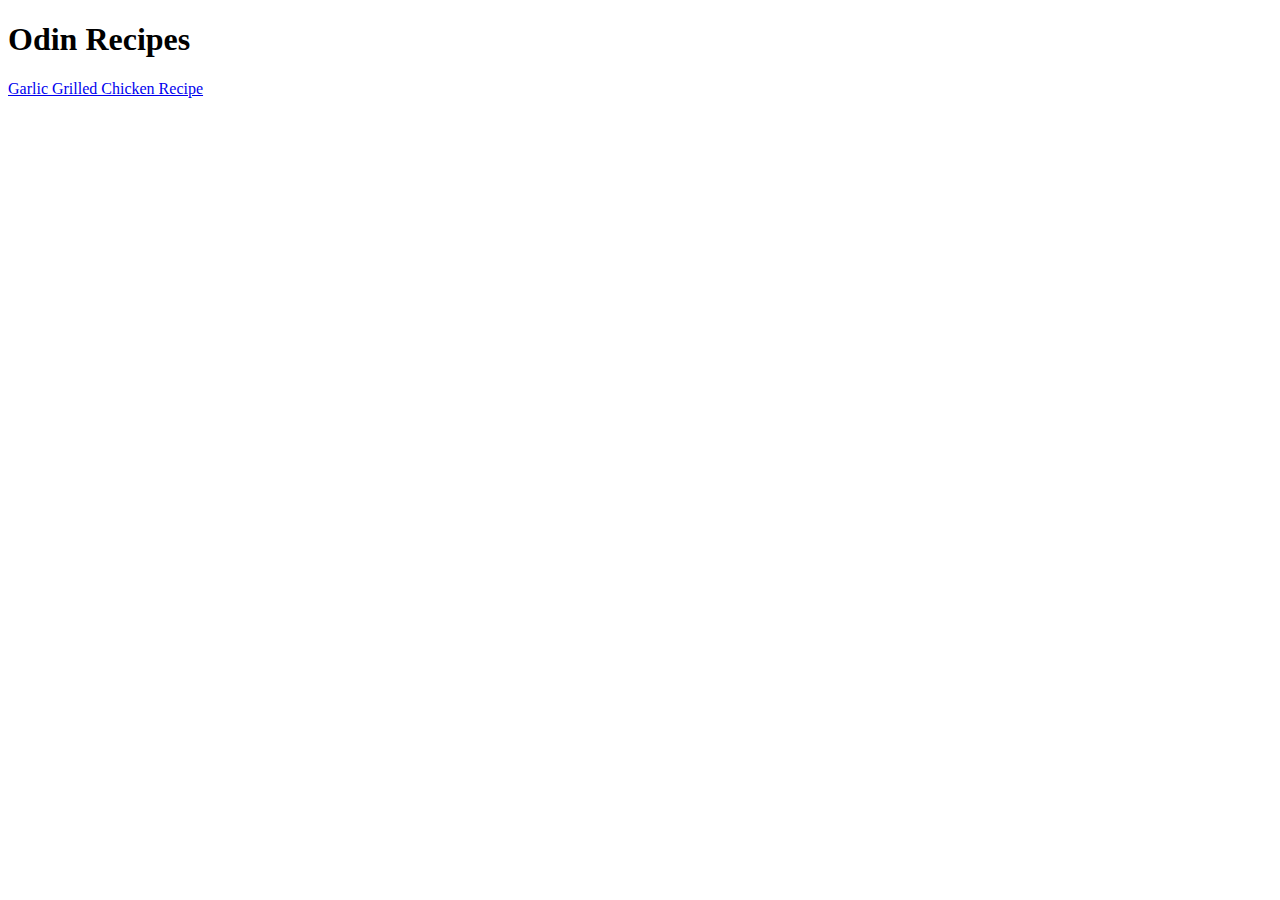
==== index.html @ 90747806 "create index, recipe and link to recipe" ====
<!DOCTYPE html>
<html lang="en">
<head>
    <meta charset="UTF-8">
    <meta http-equiv="X-UA-Compatible" content="IE=edge">
    <meta name="viewport" content="width=device-width, initial-scale=1.0">
    <title>Odin Recipes</title>
</head>
<body>
    <h1>Odin Recipes</h1>

      <a href="recipes/Garlic-Grilled-Chicken.html">Garlic Grilled Chicken Recipe</a>
</body>
</html>
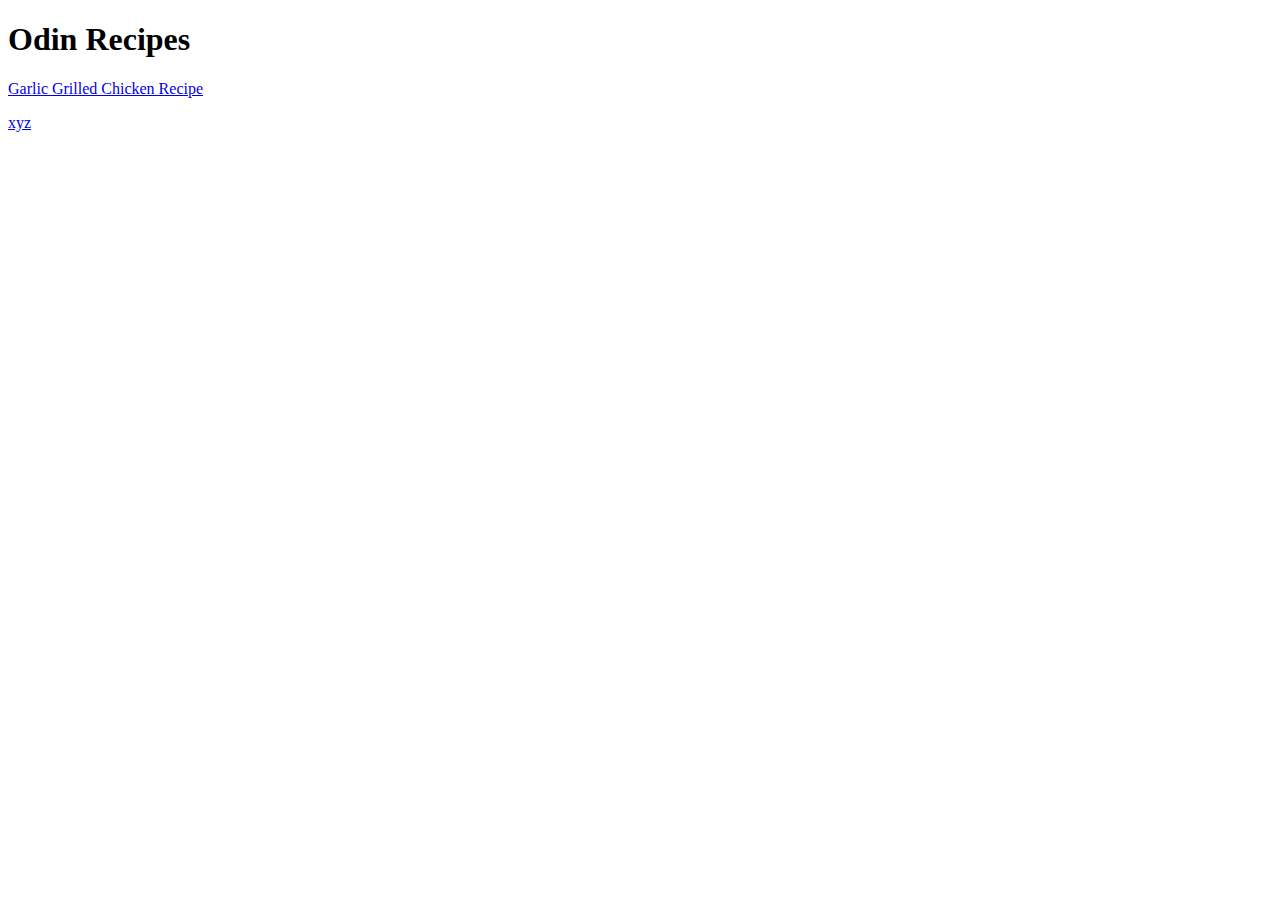
==== commit 07dd472c: "add image to garlic grilled chicken" ====
--- a/index.html
+++ b/index.html
@@ -9,6 +9,8 @@
 <body>
     <h1>Odin Recipes</h1>
 
-      <a href="recipes/Garlic-Grilled-Chicken.html">Garlic Grilled Chicken Recipe</a>
+     <p> <a href="recipes/Garlic-Grilled-Chicken.html">Garlic Grilled Chicken Recipe</a></p>
+
+      <p><a href="recipes/xyz.html?">xyz</a></p>
 </body>
 </html>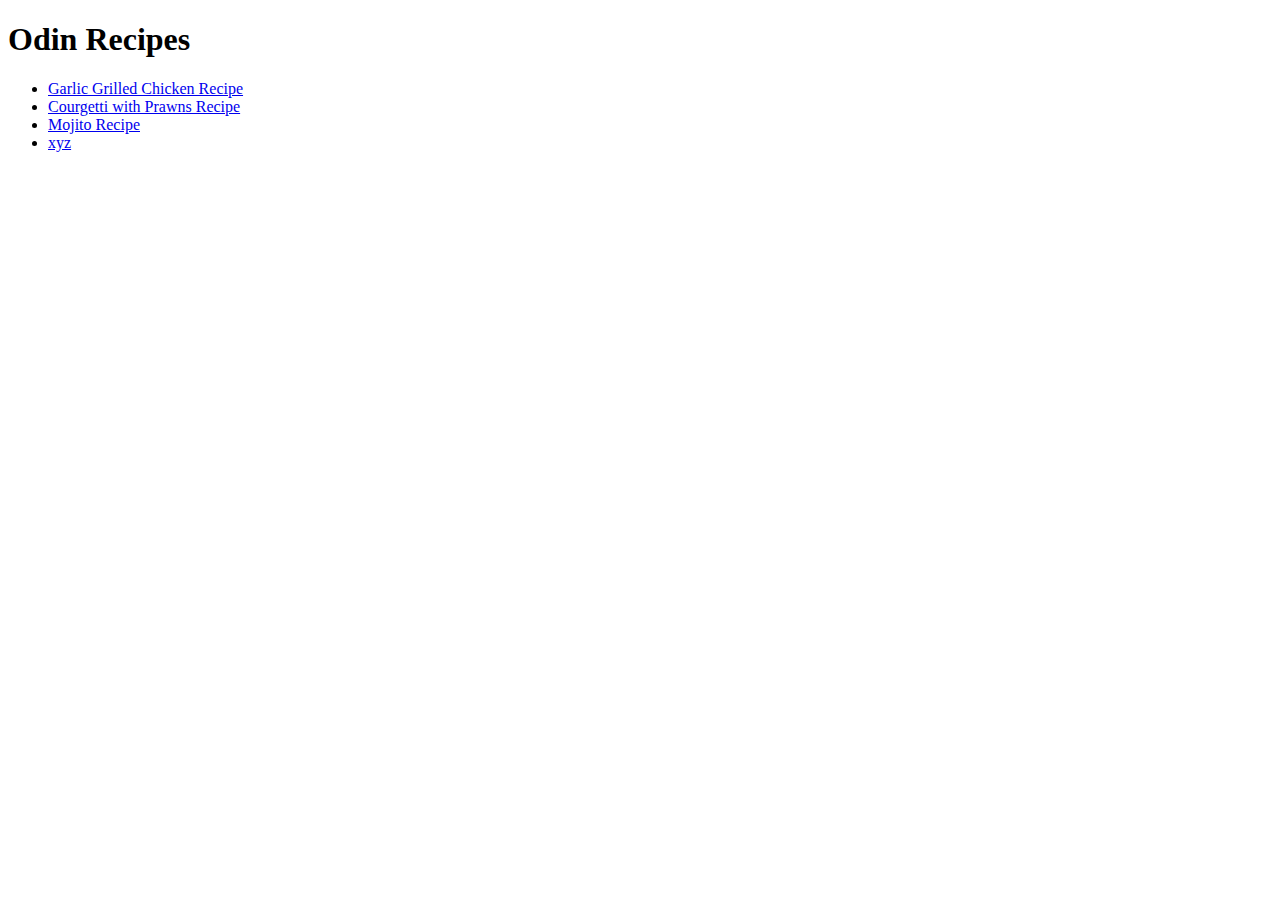
==== commit 7f169834: "update to imdex, add mojito and courgetti recipes" ====
--- a/index.html
+++ b/index.html
@@ -8,9 +8,12 @@
 </head>
 <body>
     <h1>Odin Recipes</h1>
+    <ul>
+      <li><a href="recipes/Garlic-Grilled-Chicken.html">Garlic Grilled Chicken Recipe</a></li> 
+      <li><a href="recipes/courgetti-with-prawns.html">Courgetti with Prawns Recipe</a></li> 
+      <li><a href="recipes/mojitos.html">Mojito Recipe</a></li> 
+      <li><a href="recipes/xyz.html?">xyz</a></li>
 
-     <p> <a href="recipes/Garlic-Grilled-Chicken.html">Garlic Grilled Chicken Recipe</a></p>
-
-      <p><a href="recipes/xyz.html?">xyz</a></p>
+    </ul>
 </body>
 </html>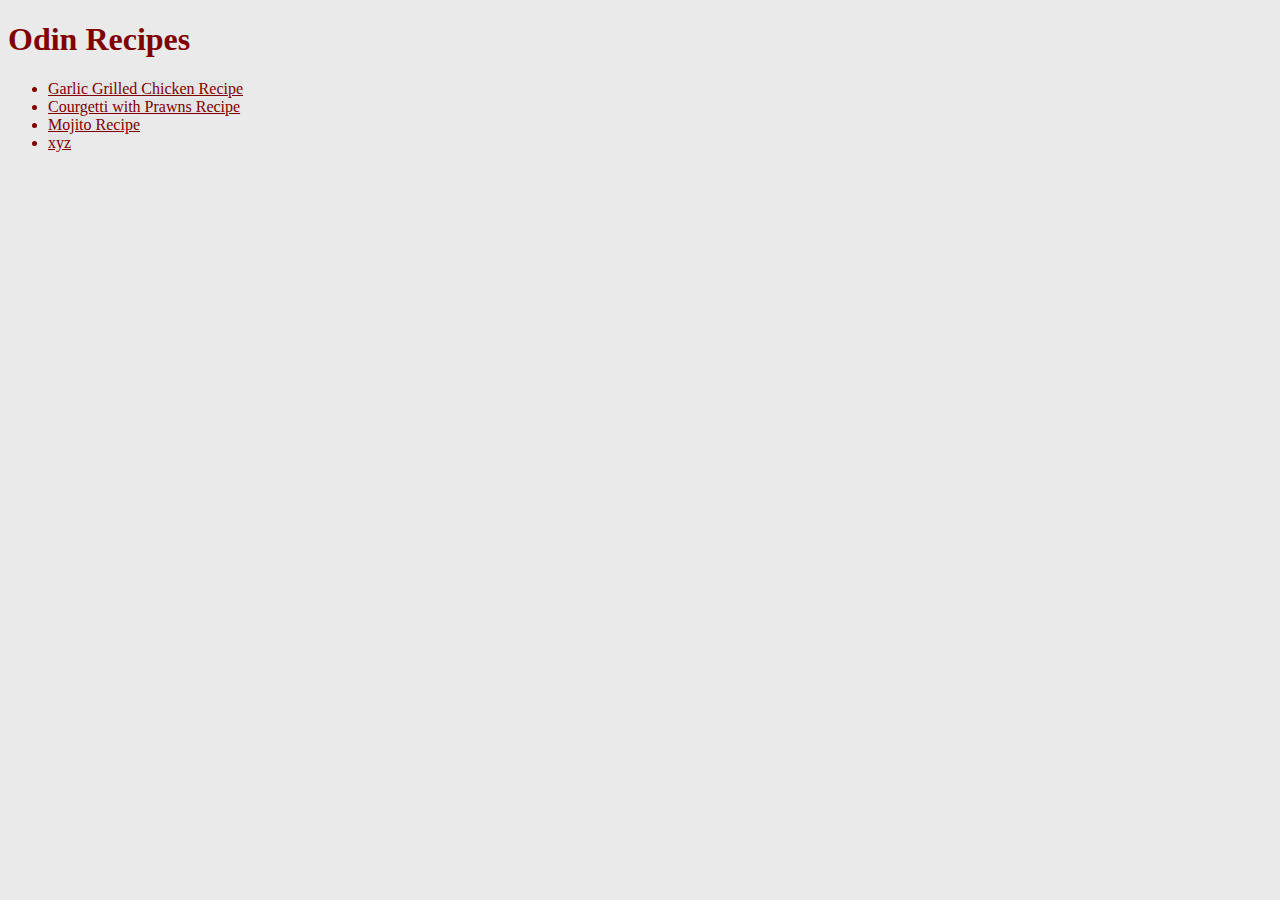
==== commit e546b69f: "css experimentation" ====
--- a/index.html
+++ b/index.html
@@ -4,6 +4,7 @@
     <meta charset="UTF-8">
     <meta http-equiv="X-UA-Compatible" content="IE=edge">
     <meta name="viewport" content="width=device-width, initial-scale=1.0">
+    <link rel="stylesheet" href="styles.css">
     <title>Odin Recipes</title>
 </head>
 <body>
--- a/styles.css
+++ b/styles.css
@@ -0,0 +1,6 @@
+/* styles.css */
+
+body , a {
+    color: maroon;
+    background-color: rgba(228, 228, 228, 0.76);
+  }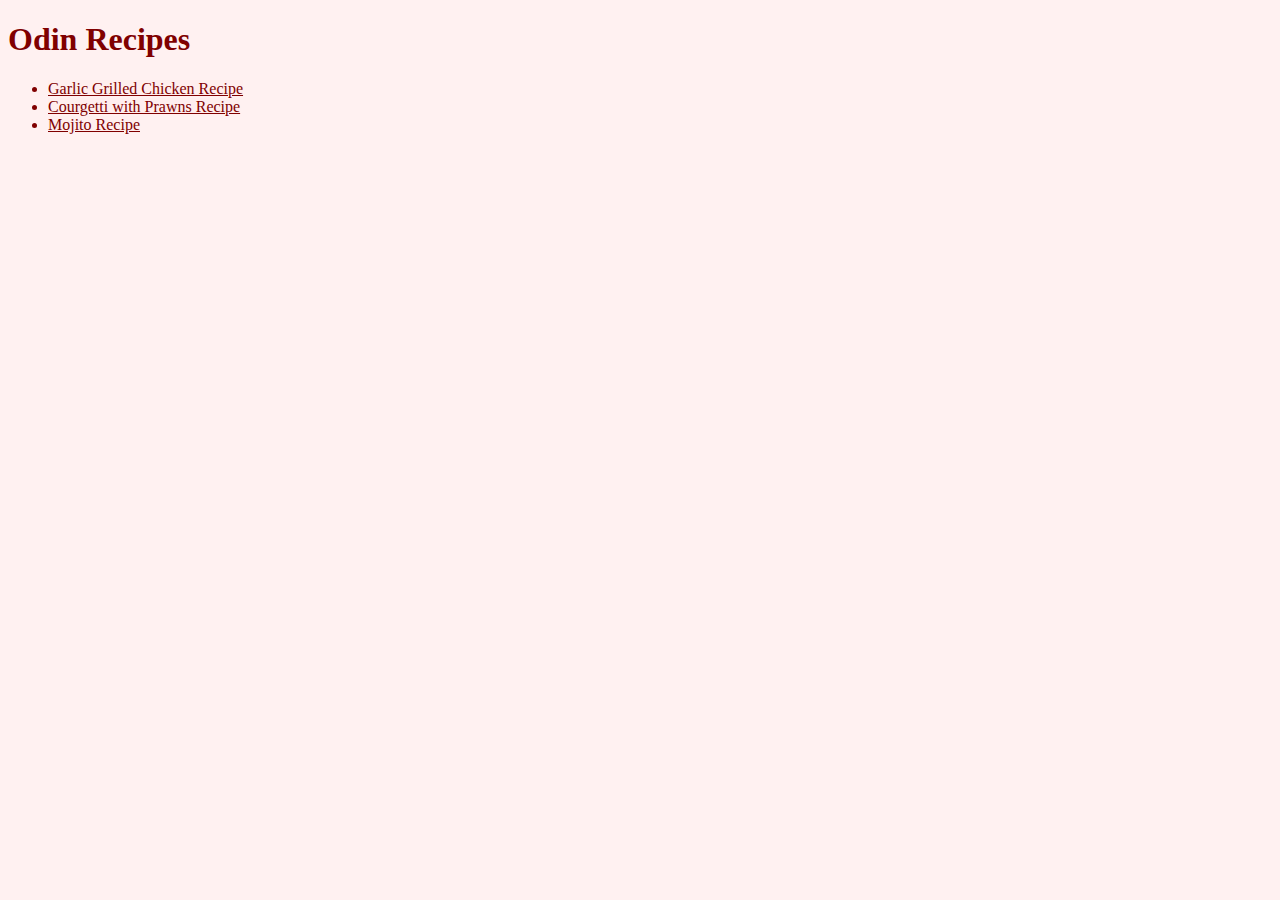
==== commit 87bee120: "commit test" ====
--- a/index.html
+++ b/index.html
@@ -13,7 +13,7 @@
       <li><a href="recipes/Garlic-Grilled-Chicken.html">Garlic Grilled Chicken Recipe</a></li> 
       <li><a href="recipes/courgetti-with-prawns.html">Courgetti with Prawns Recipe</a></li> 
       <li><a href="recipes/mojitos.html">Mojito Recipe</a></li> 
-      <li><a href="recipes/xyz.html?">xyz</a></li>
+      
 
     </ul>
 </body>
--- a/styles.css
+++ b/styles.css
@@ -2,5 +2,18 @@
 
 body , a {
     color: maroon;
-    background-color: rgba(228, 228, 228, 0.76);
-  }+    background-color: rgba(255, 237, 237, 0.76);
+  }
+
+  a:hover {
+    color: black;
+    font-weight: bold;
+  }
+
+  img {
+    padding: 0;
+    display: block;
+    margin: 0 auto;
+    max-height: 50%;
+    max-width: 50%;
+}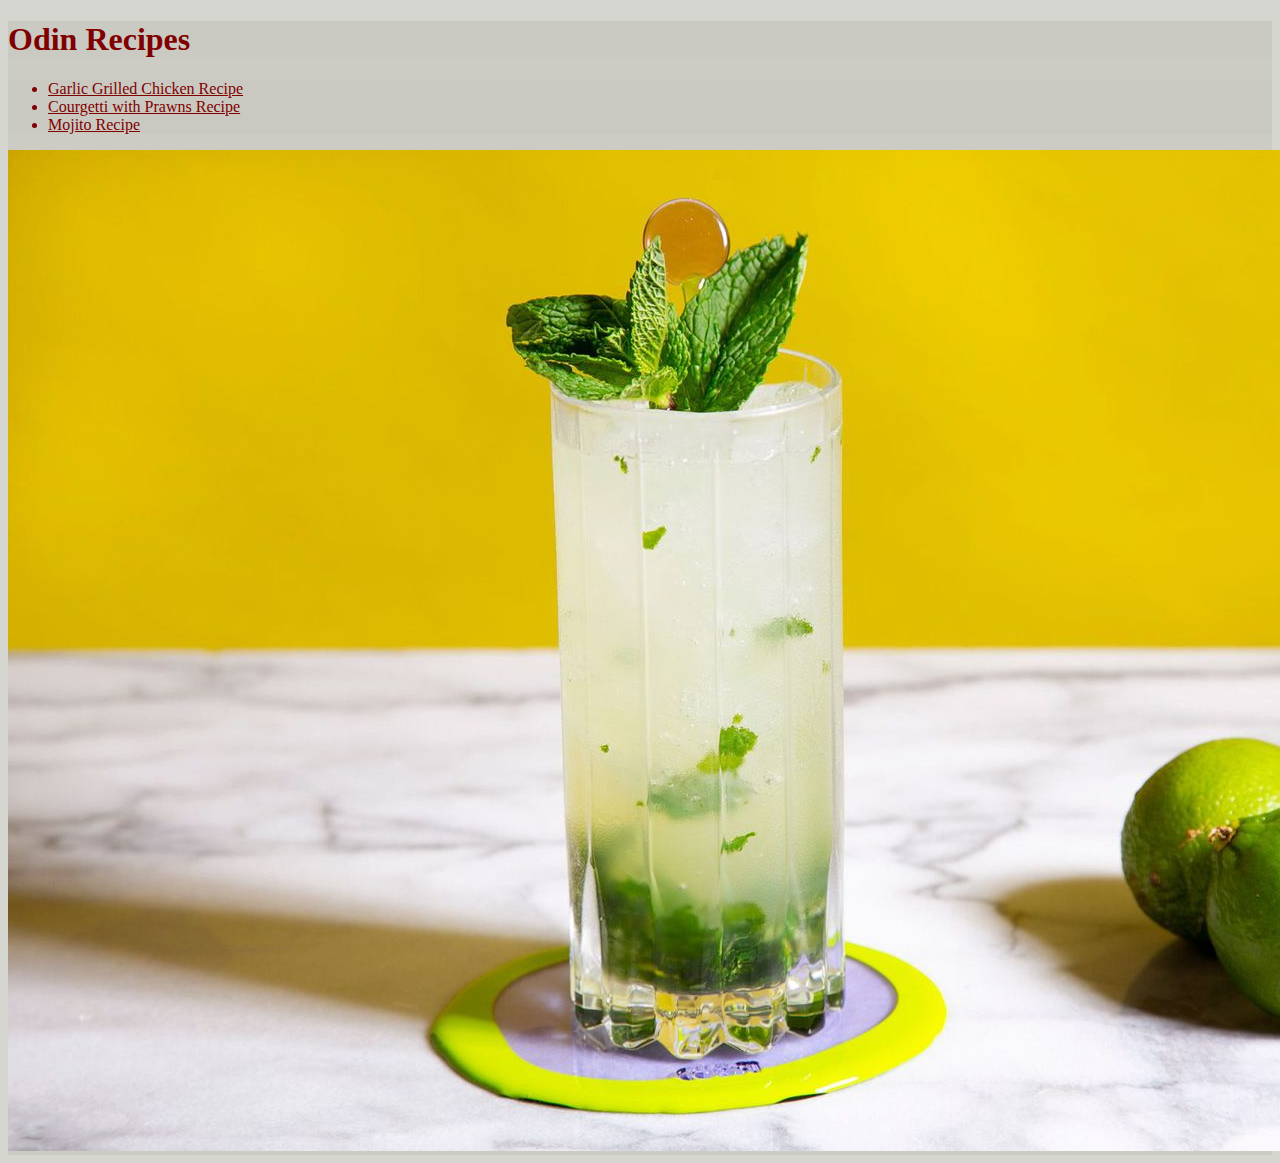
==== commit 74db4cab: "colour changes and fixes for CSS rel path" ====
--- a/index.html
+++ b/index.html
@@ -16,5 +16,7 @@
       
 
     </ul>
+
+    <img src="images/mojito.jpg" alt="Mojitos image">
 </body>
 </html>--- a/styles.css
+++ b/styles.css
@@ -1,19 +1,14 @@
 /* styles.css */
 
-body , a {
+* {
     color: maroon;
-    background-color: rgba(255, 237, 237, 0.76);
+    background-color: rgba(201, 201, 193, 0.76);
   }
 
   a:hover {
     color: black;
     font-weight: bold;
   }
-
   img {
-    padding: 0;
-    display: block;
-    margin: 0 auto;
-    max-height: 50%;
-    max-width: 50%;
-}+    object-fit: contain;
+  }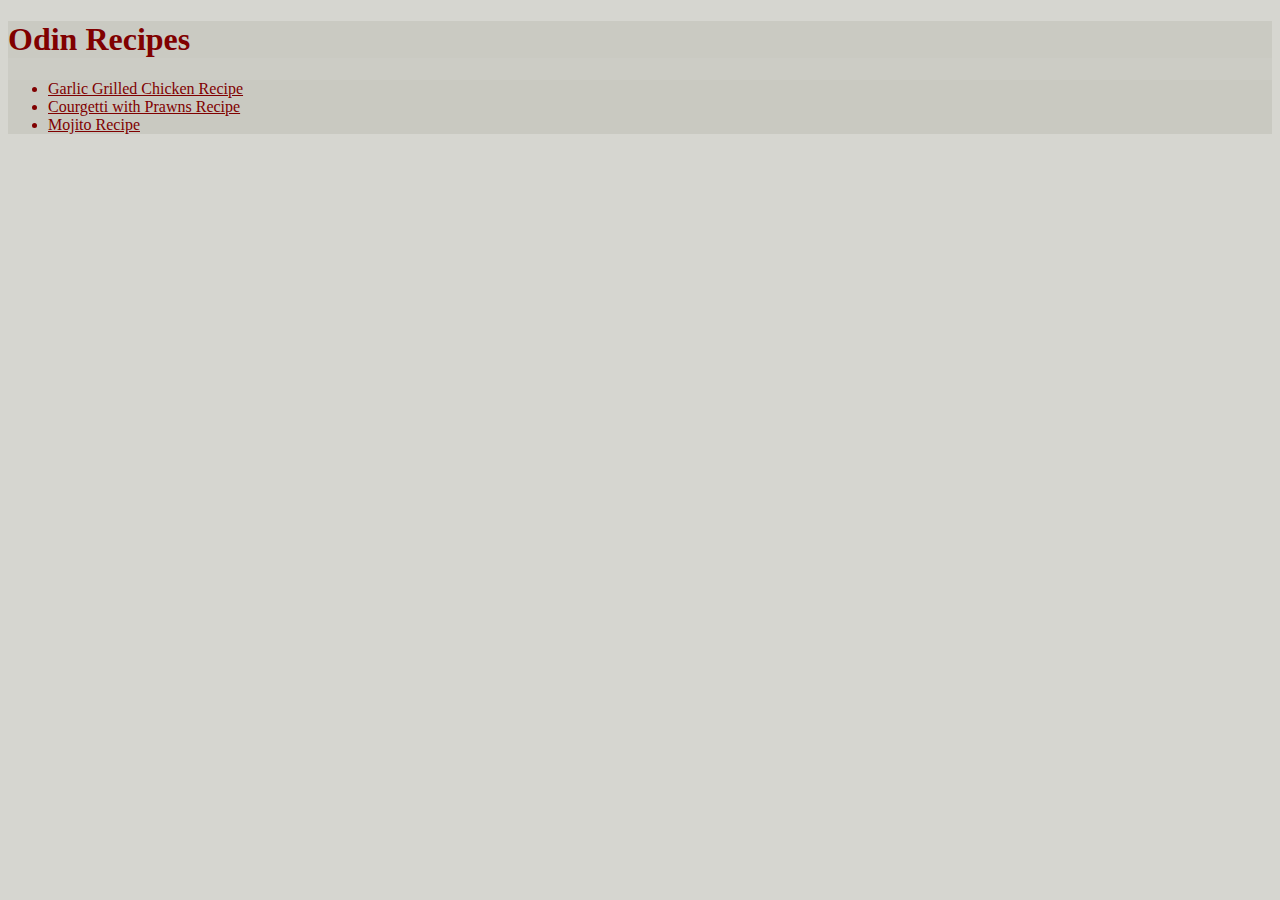
==== commit 4647ab12: "inserted temp. css for recipe folder" ====
--- a/index.html
+++ b/index.html
@@ -17,6 +17,5 @@
 
     </ul>
 
-    <img src="images/mojito.jpg" alt="Mojitos image">
 </body>
 </html>